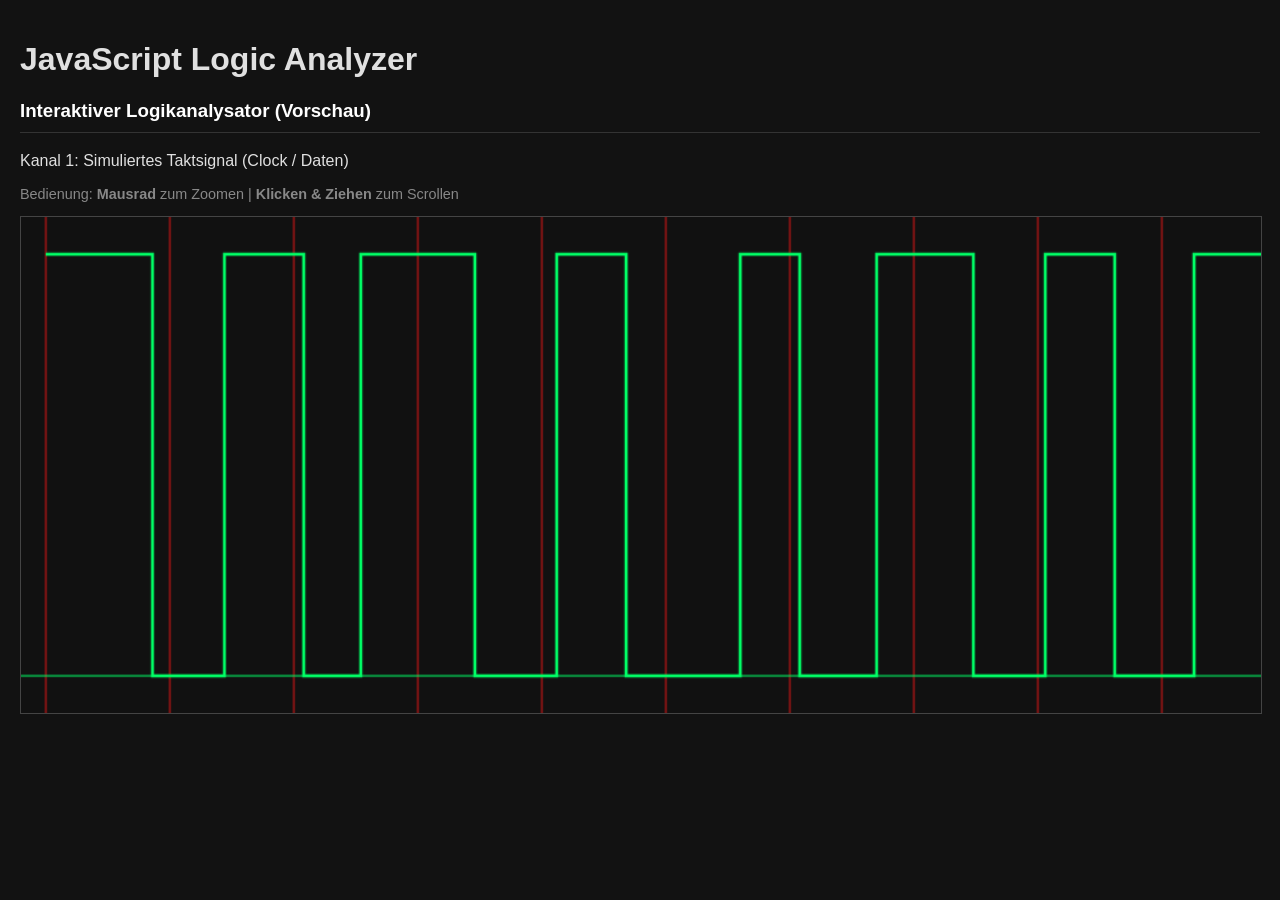
==== src/main/index.html @ 7dd3842a "Initial implementation. See OPEN.md for todos!" ====
<!DOCTYPE html>
<html lang="de">

<head>
    <meta charset="UTF-8">
    <meta name="viewport" content="width=device-width, initial-scale=1.0">
    <title>JS Logic Analyzer :: Dashboard</title>

    <link href="./css/analyzer.css" rel="stylesheet">
    </link>

    <!-- Favicons -->
    <link href="./img/favicon-96x96.png" rel="icon" type="image/png" sizes="96x96" />
    <link href="./img/favicon-32x32.png" rel="icon" type="image/png" sizes="32x32" />
    <link href="./img/favicon-16x16.png" rel="icon" type="image/png" sizes="16x16" />
</head>

<body>
    <h1>JavaScript Logic Analyzer</h1>
    <div class="controls">
        <h3>Interaktiver Logikanalysator (Vorschau)</h3>
        <p>Kanal 1: Simuliertes Taktsignal (Clock / Daten)</p>
        <p class="info">Bedienung: <strong>Mausrad</strong> zum Zoomen | <strong>Klicken & Ziehen</strong> zum Scrollen
        </p>
    </div>

    <canvas id="analyzerCanvas" width="1000" height="400"></canvas>

    <script src="./js/index.js" type="module"></script>
</body>

</html>
---- src/main/css/analyzer.css ----
body {
    background: #121212;
    color: #e0e0e0;
    font-family: 'Segoe UI', Tahoma, Geneva, Verdana, sans-serif;
    padding: 20px;
    user-select: none;
    margin: 0;
}

h3 {
    margin-top: 0;
    color: #ffffff;
    border-bottom: 1px solid #333;
    padding-bottom: 10px;
}


canvas {
    background: #111;
    border: 1px solid #444;
    display: block;
    margin-top: 10px;
    width: 100%;
    cursor: grab;
}

canvas:active {
    cursor: grabbing;
}

.controls-info {
    display: flex;
    justify-content: space-between;
    background: #262626;
    padding: 10px 15px;
    border-radius: 4px;
    margin-bottom: 15px;
    font-size: 0.85em;
    color: #b0b0b0;
}


.controls {
    margin-bottom: 10px;
}

.info {
    color: #888;
    font-size: 0.9em;
    margin-top: 5px;
}

.container {
    max-width: 1200px;
    margin: 0 auto;
    background: #1e1e1e;
    padding: 20px;
    border-radius: 8px;
    box-shadow: 0 4px 15px rgba(0, 0, 0, 0.5);
}

.shortcut {
    color: #00ff66;
    font-weight: bold;
}

.measurements {
    display: grid;
    grid-template-columns: repeat(auto-fit, minmax(180px, 1fr));
    gap: 15px;
    margin-top: 15px;
}

.meas-box {
    background: #262626;
    padding: 12px;
    border-radius: 4px;
    border-left: 4px solid #333;
}

.meas-box.active-a {
    border-left-color: #0077ff;
}

.meas-box.active-b {
    border-left-color: #ffaa00;
}

.meas-box.active-delta {
    border-left-color: #00ff66;
}

.meas-box div:first-child {
    font-size: 0.75em;
    text-transform: uppercase;
    color: #888;
    letter-spacing: 0.5px;
}

.meas-box div:last-child {
    font-size: 1.2em;
    font-weight: bold;
    color: #fff;
    margin-top: 5px;
}
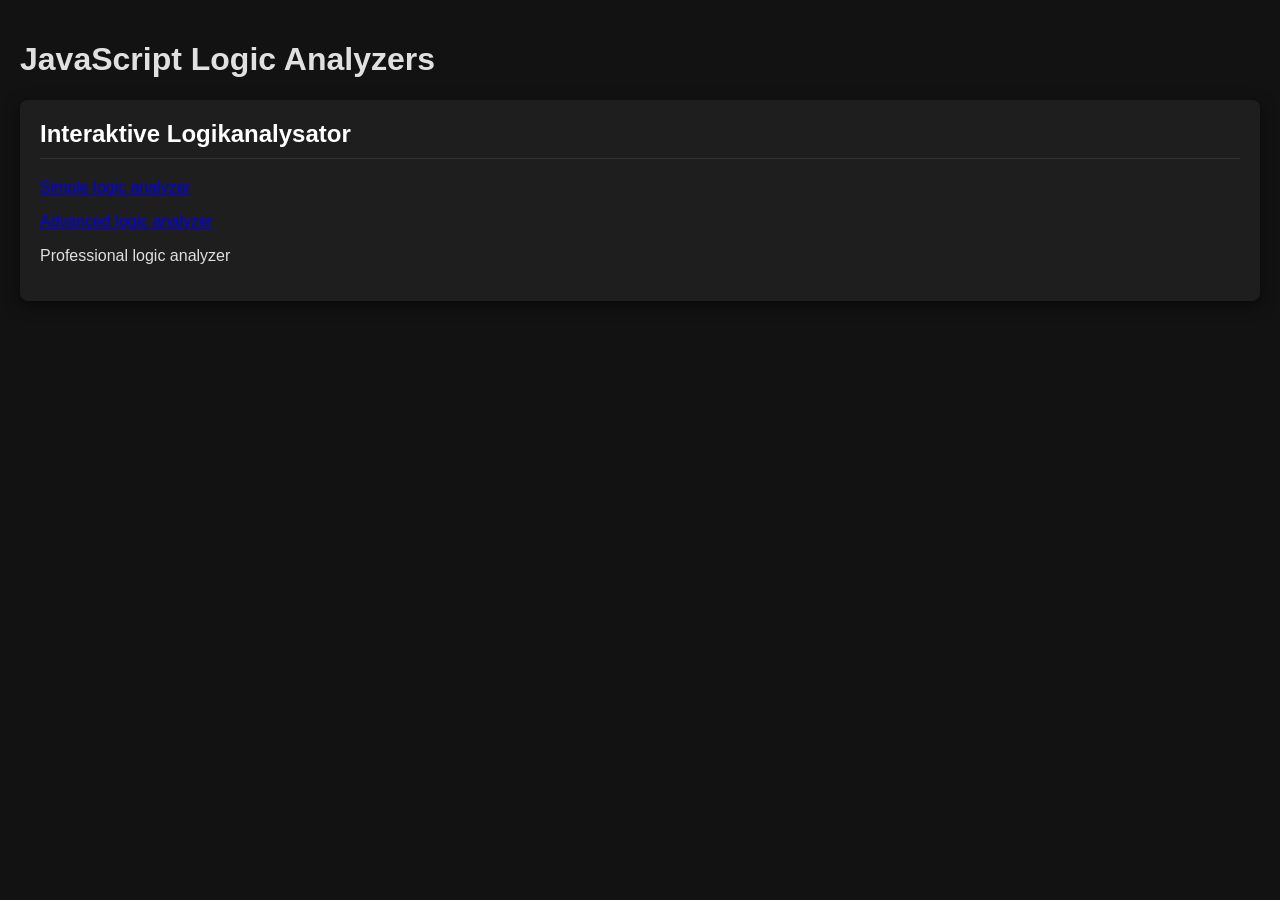
==== commit 18054333: "Implemenation of Simple- and AdvancedAnalyzer." ====
--- a/src/main/index.html
+++ b/src/main/index.html
@@ -16,17 +16,13 @@
 </head>
 
 <body>
-    <h1>JavaScript Logic Analyzer</h1>
-    <div class="controls">
-        <h3>Interaktiver Logikanalysator (Vorschau)</h3>
-        <p>Kanal 1: Simuliertes Taktsignal (Clock / Daten)</p>
-        <p class="info">Bedienung: <strong>Mausrad</strong> zum Zoomen | <strong>Klicken & Ziehen</strong> zum Scrollen
-        </p>
+    <h1>JavaScript Logic Analyzers</h1>
+    <div class="container">
+        <h2>Interaktive Logikanalysator</h2>
+        <p><a href="./simple.html">Simple logic analyzer</a></p>
+        <p><a href="./advanced.html">Advanced logic analyzer</a></p>
+        <p>Professional logic analyzer</p>
     </div>
-
-    <canvas id="analyzerCanvas" width="1000" height="400"></canvas>
-
-    <script src="./js/index.js" type="module"></script>
 </body>
 
 </html>
--- a/src/main/css/analyzer.css
+++ b/src/main/css/analyzer.css
@@ -7,13 +7,16 @@
     margin: 0;
 }
 
-h3 {
+h1 {
+    
+}
+
+h2 {
     margin-top: 0;
     color: #ffffff;
     border-bottom: 1px solid #333;
     padding-bottom: 10px;
 }
-
 
 canvas {
     background: #111;
@@ -38,7 +41,6 @@
     font-size: 0.85em;
     color: #b0b0b0;
 }
-
 
 .controls {
     margin-bottom: 10px;
